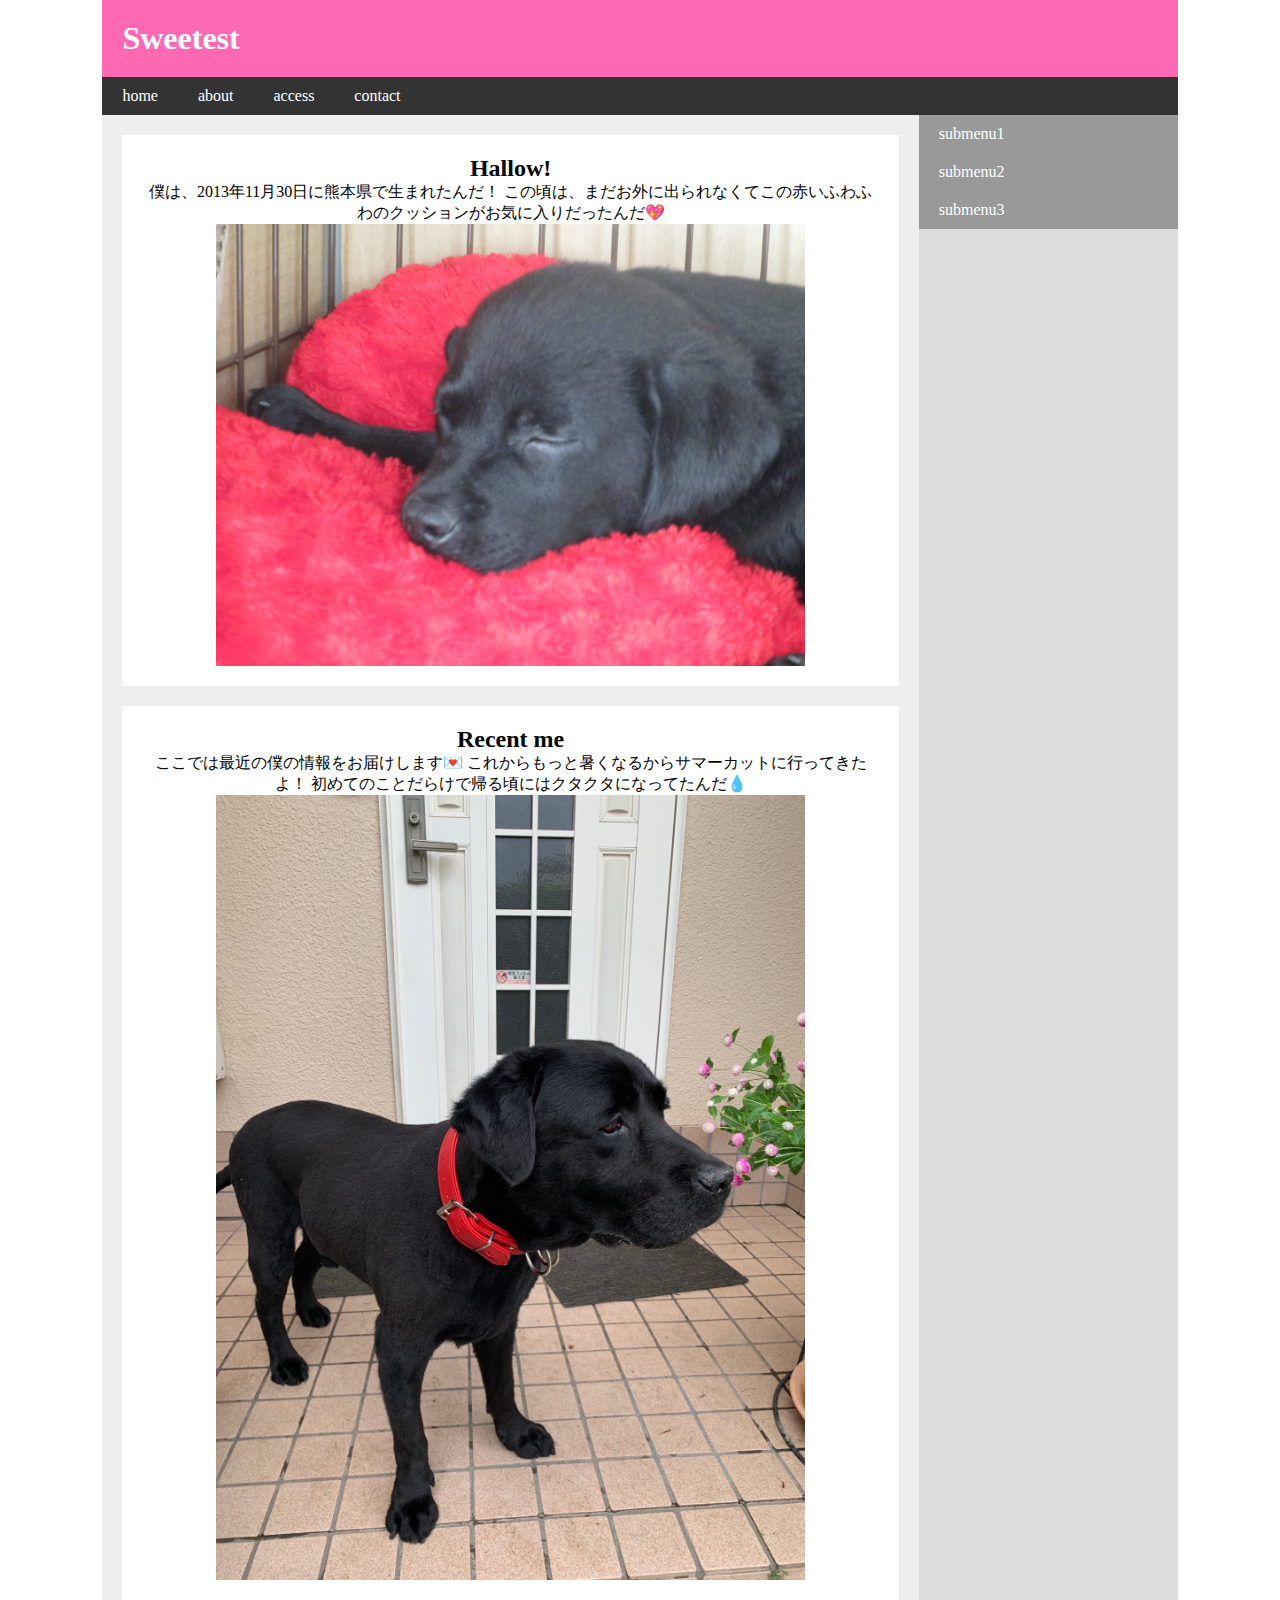
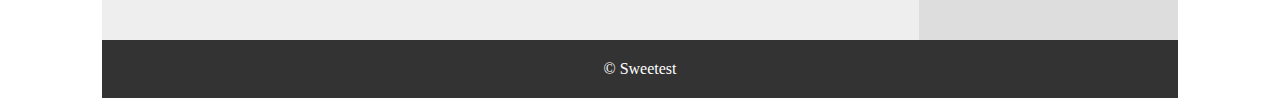
==== about.html @ 60499063 "Add files via upload" ====
<!DOCTYPE html>
<html lang="ja">

<head>
  <meta charset="UTF-8">
    <meta name="viewport" content="width=device-width, initial-scale=1"> 

  <link rel="stylesheet" href="css/style.css">
  <title>Sweetest</title>
</head>

<body>

  <div id="wrap">

    <header>
        <h1>Sweetest</h1> 
      
    </header>

    <nav class="main-menu">
        <ul> 
          
          <li><a href="index.html">home</a></li> 
          
          <li><a href="about.html">about</a></li> 
          
          <li><a href="https://www.instagram.com/ayana__o3/">access</a></li> 
          
          <li><a href="#">contact</a></li> 
          
        </ul> 
    </nav>

    <main>

      <section>
        <article> 
          
          <h2>Hallow!</h2> 
          
          <p>僕は、2013年11月30日に熊本県で生まれたんだ！
          この頃は、まだお外に出られなくてこの赤いふわふわのクッションがお気に入りだったんだ💖</p> 
          <p class="luv"><img src="images/bg.jpg" alt="sea"></p> 
        </article> 
        
        
        
        <article> 
          
          <h2>Recent me</h2> 
          
          <p>ここでは最近の僕の情報をお届けします💌
          これからもっと暑くなるからサマーカットに行ってきたよ！
          初めてのことだらけで帰る頃にはクタクタになってたんだ💧</p> 
          <p class="luv"><img src="images/bg1.jpg" alt="sea"></p> 
        </article> 
      </section>

      <aside>
        <nav class="sub-menu">
          <ul> 
            
            <li><a href="#">submenu1</a></li> 
            
            <li><a href="#">submenu2</a></li> 
            
            <li><a href="#">submenu3</a></li> 
            
          </ul> 
        </nav>
      </aside>

    </main>

    <footer>
        <p>&copy; Sweetest </p> 
    </footer>

  </div>

</body>
</html>
---- css/style.css ----
@charset "UTF-8";
* { 
  margin: 0; 
  padding: 0; 
  
  list-style: none; 
  
  text-decoration: none; 
} 

#wrap { 
  
  width: 84%; 
  max-width: 1280px; 
  
  margin: 0 auto; 
  
} 

header { 
  background: #ff69b4; 
  color: #FFF; 
  position: relative;
  padding: 20px; 
} 
.navButton {
  position: absolute;
  top: 2rem;
  right: 2rem;
  z-index:500;
}

.navButton .material-symbols-rounded {
  color: #FFF;
  font-size: 2rem;
}
.menu {
  position: absolute;
  top: 0;
  left: 0;
  width: 100%;
  background-color: rgba(64,64,64,.7);
  box-shadow: 0 4px 0.3125rem rgba(0,0,0,.3);
}

.menu li {
  height: 3rem;
  border-bottom: solid 1px #AAA;
}

.menu a {
  display: block;
  padding: 0.75rem;
  text-align: center;
  color: #FFF;
}

.menu a:hover {
  background-color: #222;
}

.main-menu ul { 
  display: flex; 
} 
.main-menu ul li a { 
  
  color: #FFF; 
  
  display: block; 
  
  padding: 10px 20px; 
  
} 



.main-menu ul li a:hover { 
  
  background: #222; 
  
} 
main { 
  display: flex; 
} 

.main-menu { 
  background: #333; 
} 

section { 
  background: #EEE; 
  flex: 3;
  padding: 20px;
} 

article { 
  background: #FFF; 
  padding: 20px; 
  text-align:center;
  margin-bottom: 20px;   
} 

aside { 
  background: #DDD; 
  flex: 1;
} 

.sub-menu { 
  background: #999; 
} 
.sub-menu ul li a { 
  
  color: #FFF; 
  
  display: block; 
  
  padding: 10px 20px; 
  
} 



.sub-menu ul li a:hover { 
  
  background: #666; 
  
} 
footer { 
  background: #333; 
  color: #FFF; 
  
  padding: 20px; 
  text-align: center; 
} 
img { 
  
  width: 100%; 
  height: auto;
} 

.imglist {
  display: flex;
}

.imglist li {
  flex-basis:33%;
}
.luv img{
width:80%;
margin:auto;
  display: block;
}
/*タブレット用*/ 
@media all and (max-width: 1024px) { 
  
  #wrap { 
  width: 100%; 
} 

} 

/*スマホ用*/ 
@media all and (max-width: 599px) { 
  
  .main-menu ul { 
  display: block; 
} 

.main-menu ul li { 
  text-align: center; 
} 

main { 
  display: block; 
} 

.sub-menu ul li { 
  text-align: center; 
} 
.luv img{
  width:100%;
  
}
} 
@media all and (min-width: 600px) { 
  
  .imglist li{
  margin:5px;
}

  
  .main-menu ul { 
  display: flex; 
  
} 



.main-menu ul li { 
  
  text-align: left; 
  
} 



main { 
  
  display: flex; 
  
} 



.sub-menu ul li { 
  
  text-align: left; 
  
} 



} 



@media all and (min-width: 1025px) { 
  
  #wrap { 
  
  width: 84%; 
  
  max-width: 1280px; 
  
} 



}
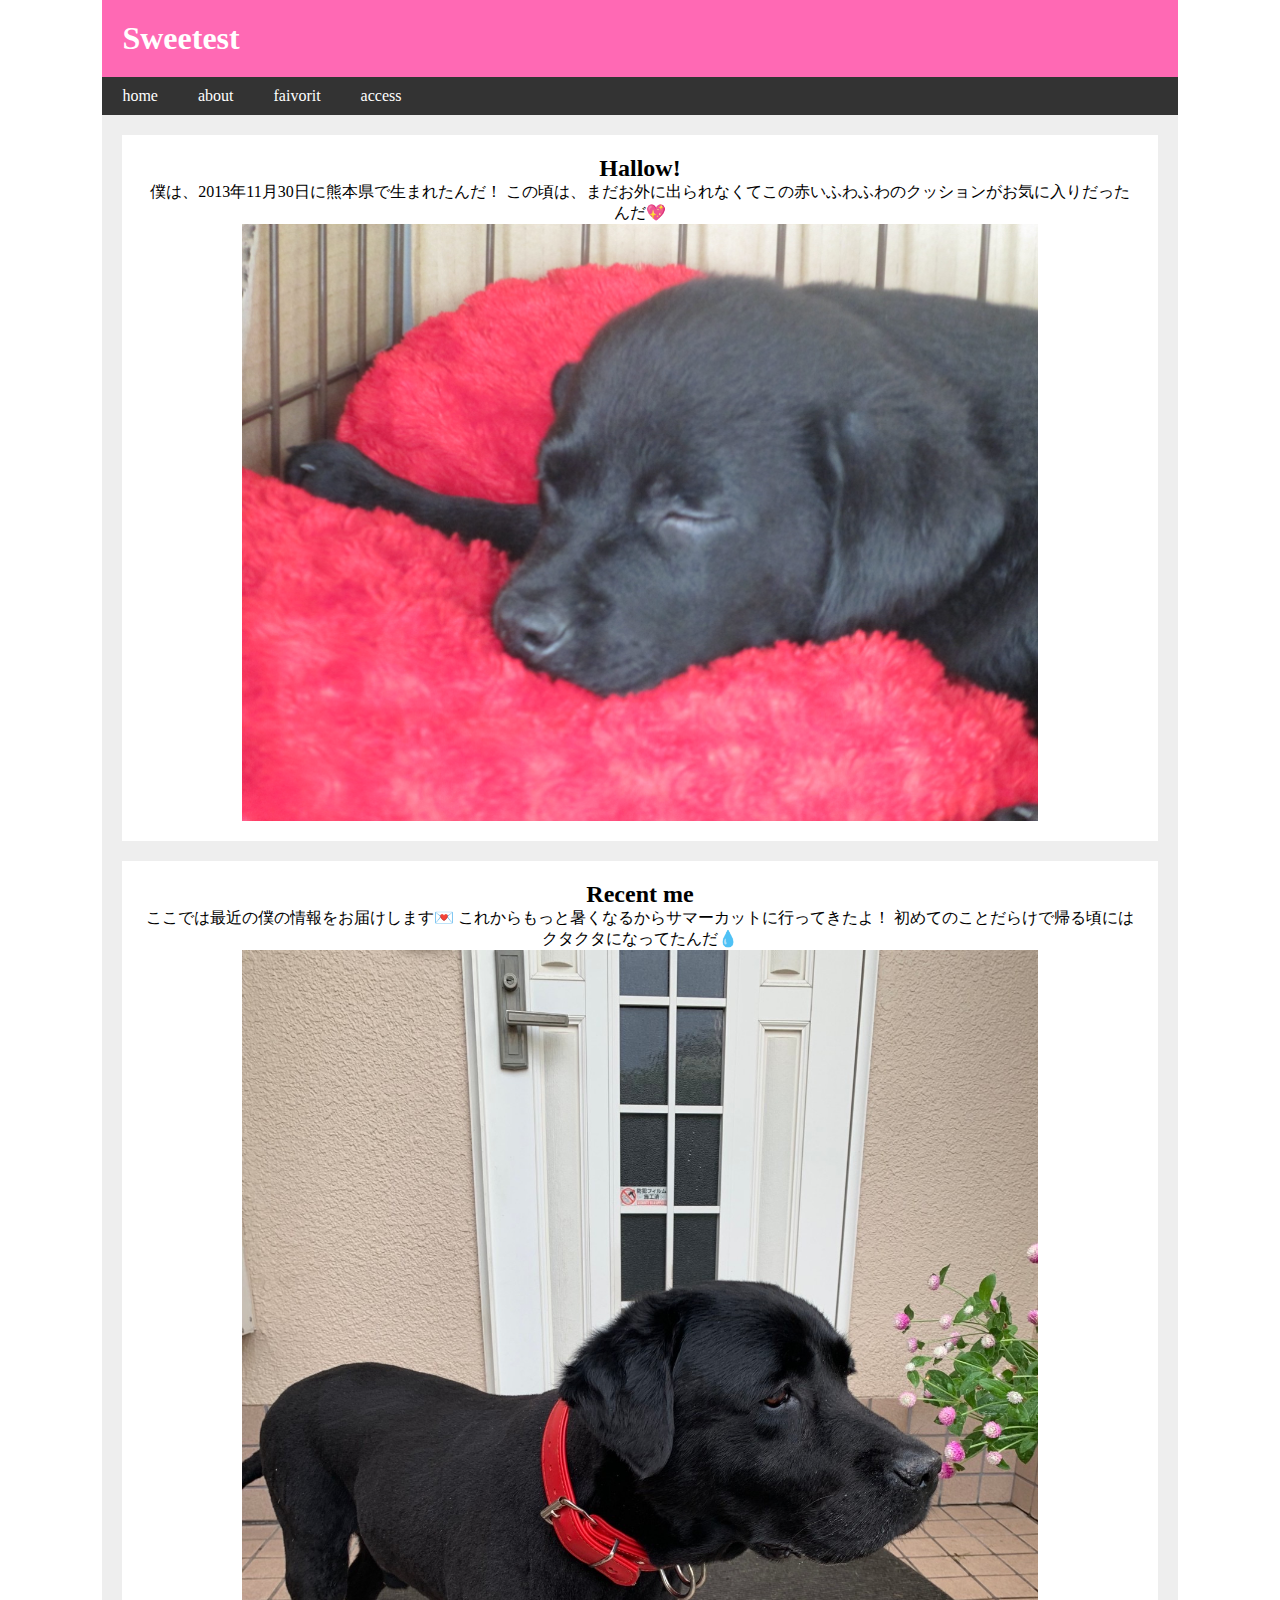
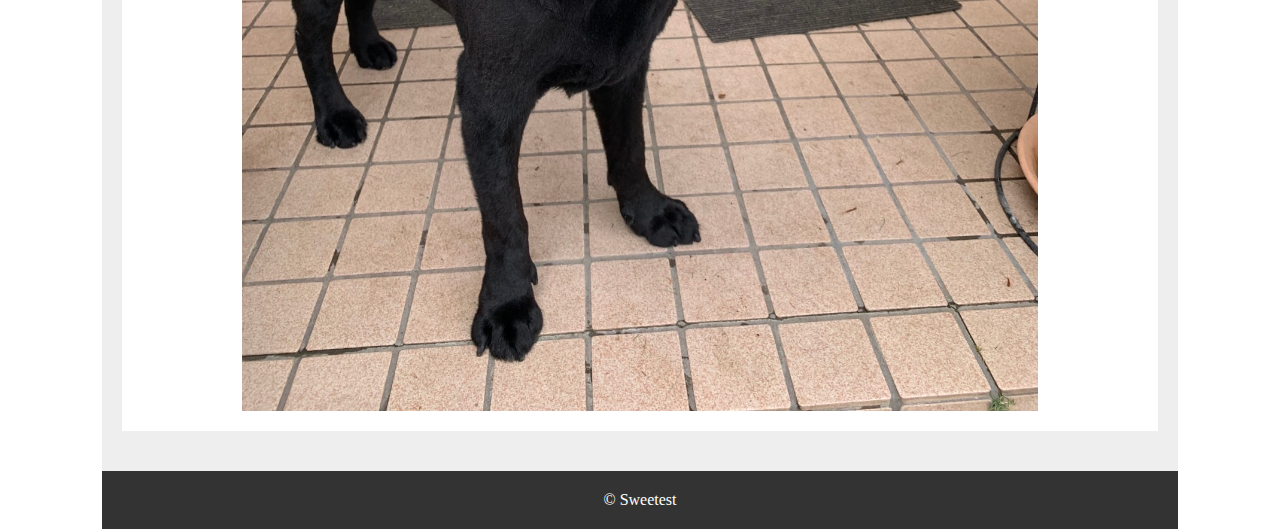
==== commit d89d41b3: "Add files via upload" ====
--- a/about.html
+++ b/about.html
@@ -25,9 +25,10 @@
           
           <li><a href="about.html">about</a></li> 
           
+          <li><a href="faivorit.html">faivorit</a></li> 
+          
           <li><a href="https://www.instagram.com/ayana__o3/">access</a></li> 
           
-          <li><a href="#">contact</a></li> 
           
         </ul> 
     </nav>
@@ -57,19 +58,7 @@
         </article> 
       </section>
 
-      <aside>
-        <nav class="sub-menu">
-          <ul> 
-            
-            <li><a href="#">submenu1</a></li> 
-            
-            <li><a href="#">submenu2</a></li> 
-            
-            <li><a href="#">submenu3</a></li> 
-            
-          </ul> 
-        </nav>
-      </aside>
+     
 
     </main>
 
